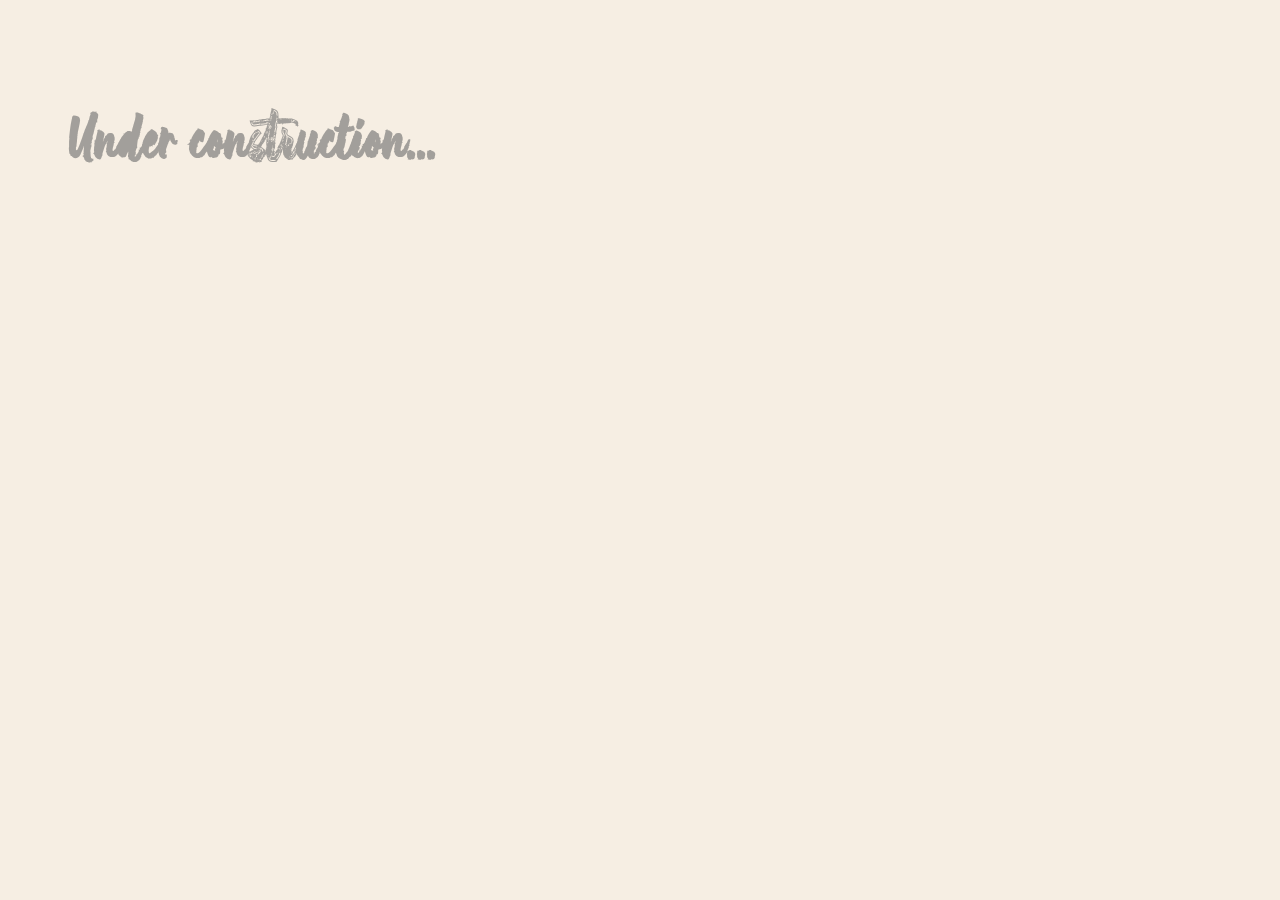
==== index.html @ b47c26f0 "Rename main page" ====
<!DOCTYPE html>
<html>
  <head>
    <title>Title</title>
    <meta charset="utf-8" />
    <meta name="viewport" content="initial-scale=1.0, width=device-width, shrink-to-fit=no"/>

    <!-- Fonts -->
    <style>
      @font-face {
         font-family: 'pimpernel';
         src: url('./static/fonts/pimpernel.otf') format('embedded-opentype'), /* Internet Explorer */
         url('./static/fonts/pimpernel.otf') format('woff2'), /* Super Modern Browsers */
         url('./static/fonts/pimpernel.otf') format('woff'), /* Pretty Modern Browsers */
         url('./static/fonts/pimpernel.otf')  format('truetype'), /* Safari, Android, iOS */
         url('./static/fonts/pimpernel.otf') format('svg'); /* Legacy iOS */
        }
      @font-face {
         font-family: 'thefridaystroke';
         src: url('./static/fonts/thefridaystroke.otf') format('embedded-opentype'), /* Internet Explorer */
         url('./static/fonts/thefridaystroke.otf') format('woff2'), /* Super Modern Browsers */
         url('./static/fonts/thefridaystroke.otf') format('woff'), /* Pretty Modern Browsers */
         url('./static/fonts/thefridaystroke.otf')  format('truetype'), /* Safari, Android, iOS */
         url('./static/fonts/thefridaystroke.otf') format('svg'); /* Legacy iOS */
        }
      @font-face {
         font-family: 'stompkind';
         src: url('./static/fonts/stompkind.otf') format('embedded-opentype'), /* Internet Explorer */
         url('./static/fonts/stompkind.otf') format('woff2'), /* Super Modern Browsers */
         url('./static/fonts/stompkind.otf') format('woff'), /* Pretty Modern Browsers */
         url('./static/fonts/stompkind.otf')  format('truetype'), /* Safari, Android, iOS */
         url('./static/fonts/stompkind.otf') format('svg'); /* Legacy iOS */
        }
      @font-face {
         font-family: 'leddotmatrix';
         src: url('./static/fonts/leddotmatrix.ttf') format('embedded-opentype'), /* Internet Explorer */
         url('./static/fonts/leddotmatrix.ttf') format('woff2'), /* Super Modern Browsers */
         url('./static/fonts/leddotmatrix.ttf') format('woff'), /* Pretty Modern Browsers */
         url('./static/fonts/leddotmatrix.ttf')  format('truetype'), /* Safari, Android, iOS */
         url('./static/fonts/leddotmatrix.ttf') format('svg'); /* Legacy iOS */
        }

    </style>
    <!-- Fonts -->


    <!-- Style -->
    <link rel="stylesheet" href="stylesheets/main.css" />
    <!-- End Style -->


  </head>
  <body>
    <header>
    </header>
    <main>
      <h1 id="under-construction"> Under construction...</h1>
    </main>

    <footer>
    </footer>

    <script src="//ajax.googleapis.com/ajax/libs/jquery/3.3.1/jquery.min.js"></script>
    <script src="main.js"></script>
  </body>
</html>
---- stylesheets/main.css ----
/* line 2, ../sass/main.scss */
body {
  font-family: pimpernel;
  background-color: #F6EEE3;
}
/* line 7, ../sass/main.scss */
body main h1#under-construction {
  font-family: thefridaystroke;
  font-size: 60px;
  color: #6C6C6C;
  opacity: 60%;
  padding: 1em;
}
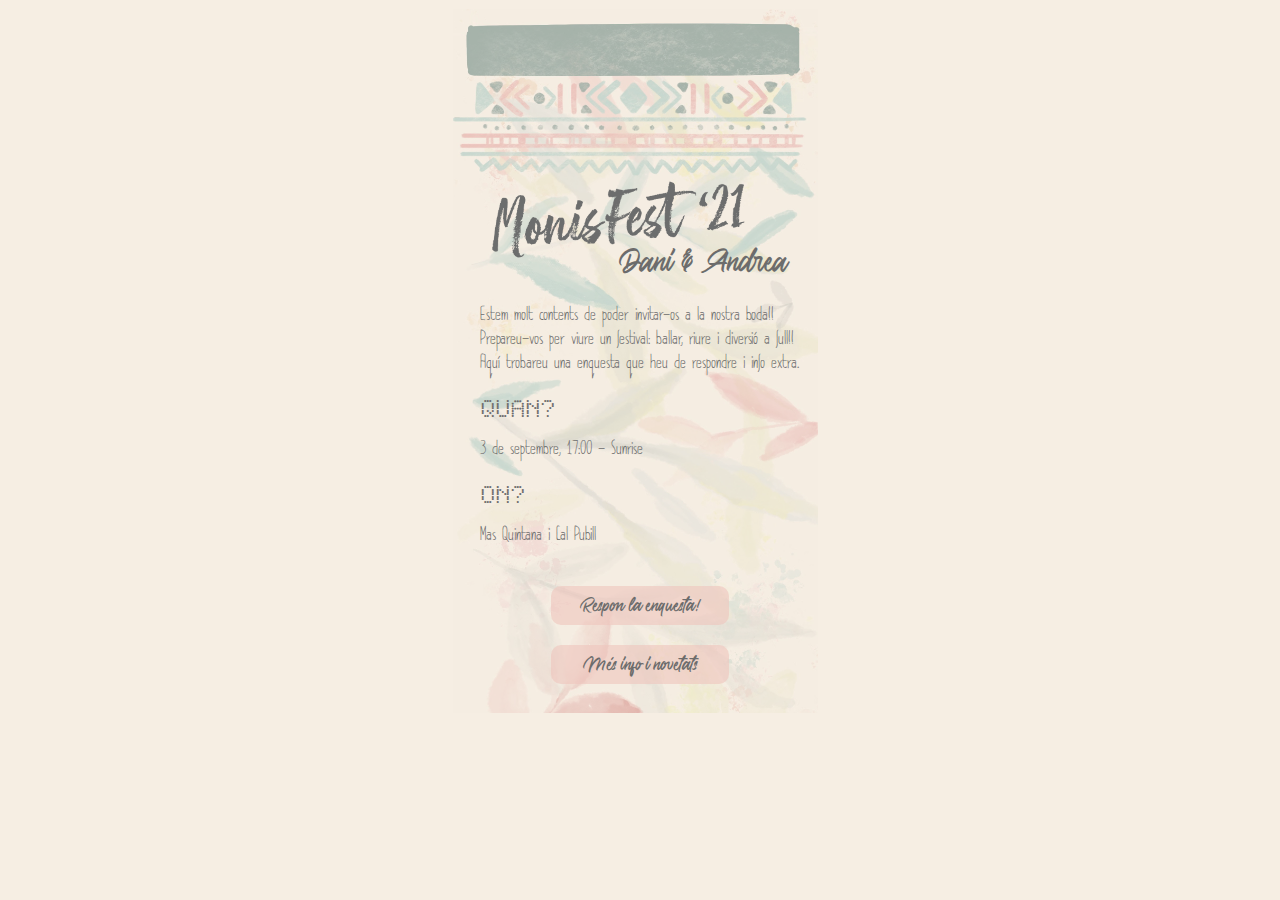
==== commit 44fd2202: "Add type=text/css to stylesheet link" ====
--- a/index.html
+++ b/index.html
@@ -1,7 +1,7 @@
 <!DOCTYPE html>
 <html>
   <head>
-    <title>Title</title>
+    <title>MonisFest'21</title>
     <meta charset="utf-8" />
     <meta name="viewport" content="initial-scale=1.0, width=device-width, shrink-to-fit=no"/>
 
@@ -45,20 +45,37 @@
 
 
     <!-- Style -->
-    <link rel="stylesheet" href="stylesheets/main.css" />
+    <link rel="stylesheet"  type="text/css" href="stylesheets/main.css"/>
     <!-- End Style -->
 
 
   </head>
   <body>
-    <header>
-    </header>
-    <main>
-      <h1 id="under-construction"> Under construction...</h1>
-    </main>
-
-    <footer>
-    </footer>
+    <div id="content-wrapper">
+      <header class="main-title">
+        <img src="./static/img/monisfest21.png" alt="MonisFest21">
+        <h2 class="stomp">Dani & Andrea</h2>
+      </header>
+      <main>
+        <p>Estem molt contents de poder invitar-os a la nostra boda!! Prepareu-vos per viure un festival: ballar, riure i diversió a full!! Aquí trobareu una enquesta que heu de respondre i info extra. </p>
+        <section>
+          <h2 class="dots">QUAN?</h2>
+          <p>3 de septembre, 17:00 - Sunrise</p>
+        </section>
+        <section>
+          <h2 class="dots">ON?</h2>
+          <p>Mas Quintana i Cal Pubill</p>
+        </section>
+        <section class="buttons">
+          <a href="form.html">Respon la enquesta!</a>
+          <a href="info.html">Més info i novetats</a>
+        </section>
+      </main>
+  
+      <footer>
+      </footer>
+  
+    </div>
 
     <script src="//ajax.googleapis.com/ajax/libs/jquery/3.3.1/jquery.min.js"></script>
     <script src="main.js"></script>
--- a/stylesheets/main.css
+++ b/stylesheets/main.css
@@ -1,13 +1,140 @@
-/* line 2, ../sass/main.scss */
+/* line 8, ../sass/main.scss */
 body {
+  background-color: #F6EEE3;
+  font-size: 18px;
   font-family: pimpernel;
-  background-color: #F6EEE3;
+  color: #6C6C6C;
 }
-/* line 7, ../sass/main.scss */
-body main h1#under-construction {
+/* line 15, ../sass/main.scss */
+body h1 {
   font-family: thefridaystroke;
   font-size: 60px;
+}
+/* line 19, ../sass/main.scss */
+body h2.dots {
+  font-size: 24px;
+  font-family: leddotmatrix;
+  font-weight: 200;
+}
+/* line 25, ../sass/main.scss */
+body h2.stomp {
+  font-size: 30px;
+  font-family: stompkind;
+  font-weight: 200;
+}
+/* line 30, ../sass/main.scss */
+body p {
+  font-family: pimpernel;
+}
+/* line 32, ../sass/main.scss */
+body p.no-top-margin {
+  margin-top: 0;
+}
+/* line 38, ../sass/main.scss */
+body div#content-wrapper {
+  position: relative;
+  width: 375px;
+  border: 1px solid #F6EEE3;
+  margin: 0 auto;
+}
+/* line 44, ../sass/main.scss */
+body div#content-wrapper #home-button {
+  position: absolute;
+  top: 20px;
+  left: 20px;
+  color: white;
+  font-family: leddotmatrix;
+  text-decoration: none;
+  cursor: pointer;
+  font-size: 30px;
+}
+/* line 55, ../sass/main.scss */
+body div#content-wrapper::after {
+  content: "";
+  background-image: url("../static/img/background.jpeg");
+  background-repeat: no-repeat;
+  background-size: 365px auto;
+  opacity: 0.5;
+  top: 0;
+  left: 0;
+  bottom: 0;
+  right: 0;
+  position: absolute;
+  z-index: -1;
+}
+/* line 69, ../sass/main.scss */
+body div#content-wrapper header {
+  display: flex;
+  flex-flow: column nowrap;
+  margin-top: 160px;
+}
+/* line 73, ../sass/main.scss */
+body div#content-wrapper header img {
+  margin: 0 auto;
+  width: 300px;
+}
+/* line 78, ../sass/main.scss */
+body div#content-wrapper header.main-title img {
+  margin-left: 10px;
+  width: 300px;
+}
+/* line 82, ../sass/main.scss */
+body div#content-wrapper header.main-title h2 {
+  margin: 0;
+  align-self: flex-end;
+  margin-top: -20px;
+  margin-right: 40px;
+}
+/* line 91, ../sass/main.scss */
+body div#content-wrapper main {
+  padding: 0.5em 1.5em;
+}
+/* line 94, ../sass/main.scss */
+body div#content-wrapper main section.buttons {
+  margin-top: 2em;
+}
+/* line 96, ../sass/main.scss */
+body div#content-wrapper main section.buttons a {
+  display: block;
+  background-color: rgba(238, 196, 188, 0.6);
+  padding: 0.5em;
+  border-radius: 10px;
+  width: 50%;
+  text-align: center;
+  margin: 20px auto;
+  text-decoration: none;
   color: #6C6C6C;
-  opacity: 60%;
-  padding: 1em;
+  cursor: pointer;
+  font-size: 18px;
+  font-family: stompkind;
+  font-weight: 200;
 }
+/* line 112, ../sass/main.scss */
+body div#content-wrapper main section.buttons a:hover {
+  background-color: #eec4bc;
+}
+/* line 118, ../sass/main.scss */
+body div#content-wrapper main form h2 {
+  margin-bottom: 10px;
+}
+/* line 121, ../sass/main.scss */
+body div#content-wrapper main form input[type=text] {
+  margin-top: 0;
+  padding: 0;
+  width: 100%;
+}
+/* line 126, ../sass/main.scss */
+body div#content-wrapper main form #radio-wrapper {
+  display: flex;
+  flex-flow: row nowrap;
+  align-items: baseline;
+  justify-content: space-evenly;
+}
+/* line 132, ../sass/main.scss */
+body div#content-wrapper main form #radio-wrapper label {
+  margin: 0 10px 0 -18px;
+}
+/* line 134, ../sass/main.scss */
+body div#content-wrapper main form section.buttons {
+  margin-top: 0;
+}
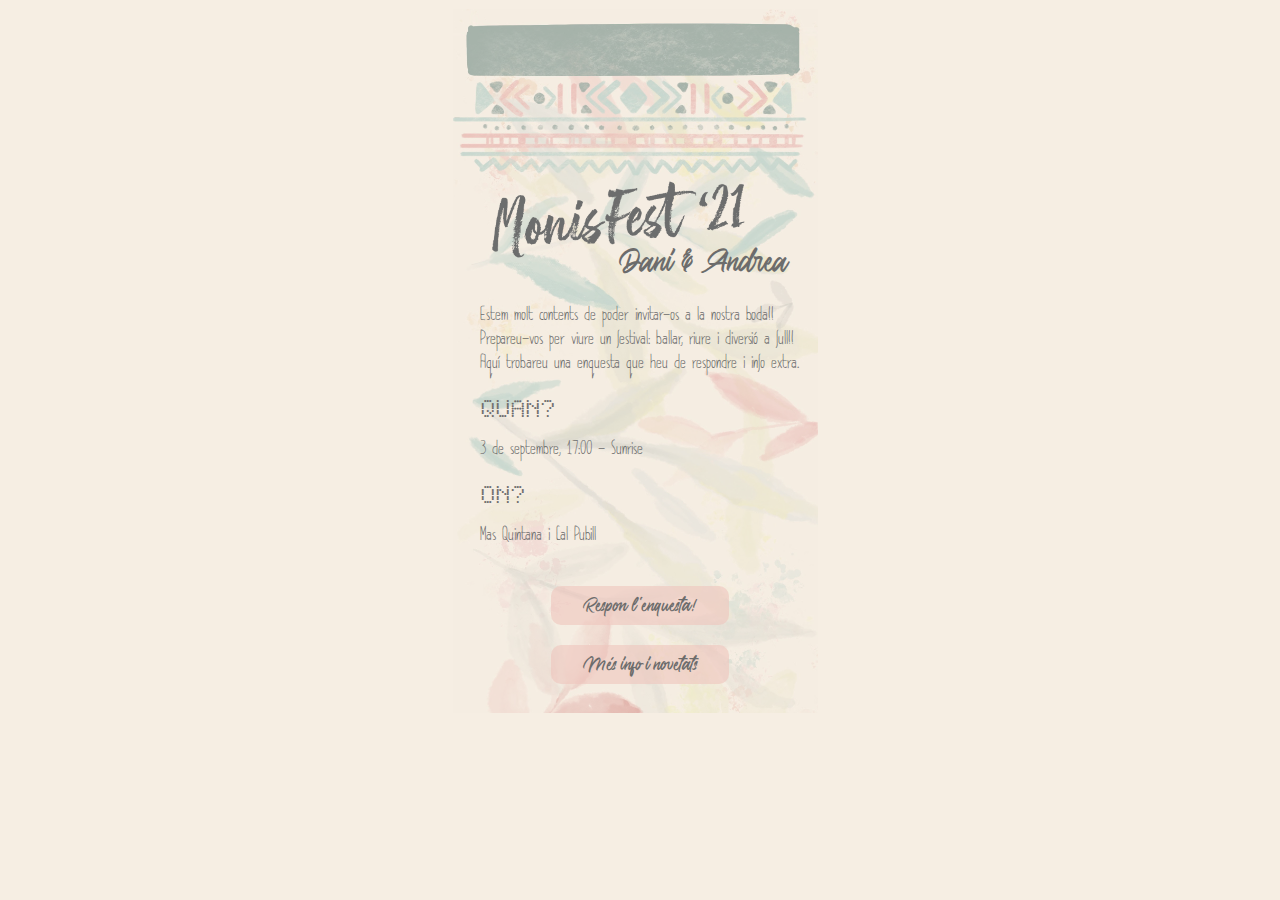
==== commit c16b6625: "Fix typos" ====
--- a/index.html
+++ b/index.html
@@ -67,7 +67,7 @@
           <p>Mas Quintana i Cal Pubill</p>
         </section>
         <section class="buttons">
-          <a href="form.html">Respon la enquesta!</a>
+          <a href="form.html">Respon l'enquesta!</a>
           <a href="info.html">Més info i novetats</a>
         </section>
       </main>
--- a/stylesheets/main.css
+++ b/stylesheets/main.css
@@ -94,7 +94,7 @@
   margin-top: 2em;
 }
 /* line 96, ../sass/main.scss */
-body div#content-wrapper main section.buttons a {
+body div#content-wrapper main section.buttons a, body div#content-wrapper main section.buttons button {
   display: block;
   background-color: rgba(238, 196, 188, 0.6);
   padding: 0.5em;
@@ -108,33 +108,34 @@
   font-size: 18px;
   font-family: stompkind;
   font-weight: 200;
+  border: none;
 }
-/* line 112, ../sass/main.scss */
-body div#content-wrapper main section.buttons a:hover {
+/* line 113, ../sass/main.scss */
+body div#content-wrapper main section.buttons a:hover, body div#content-wrapper main section.buttons button:hover {
   background-color: #eec4bc;
 }
-/* line 118, ../sass/main.scss */
+/* line 119, ../sass/main.scss */
 body div#content-wrapper main form h2 {
   margin-bottom: 10px;
 }
-/* line 121, ../sass/main.scss */
+/* line 122, ../sass/main.scss */
 body div#content-wrapper main form input[type=text] {
   margin-top: 0;
   padding: 0;
   width: 100%;
 }
-/* line 126, ../sass/main.scss */
+/* line 127, ../sass/main.scss */
 body div#content-wrapper main form #radio-wrapper {
   display: flex;
   flex-flow: row nowrap;
   align-items: baseline;
   justify-content: space-evenly;
 }
-/* line 132, ../sass/main.scss */
+/* line 133, ../sass/main.scss */
 body div#content-wrapper main form #radio-wrapper label {
   margin: 0 10px 0 -18px;
 }
-/* line 134, ../sass/main.scss */
+/* line 135, ../sass/main.scss */
 body div#content-wrapper main form section.buttons {
   margin-top: 0;
 }
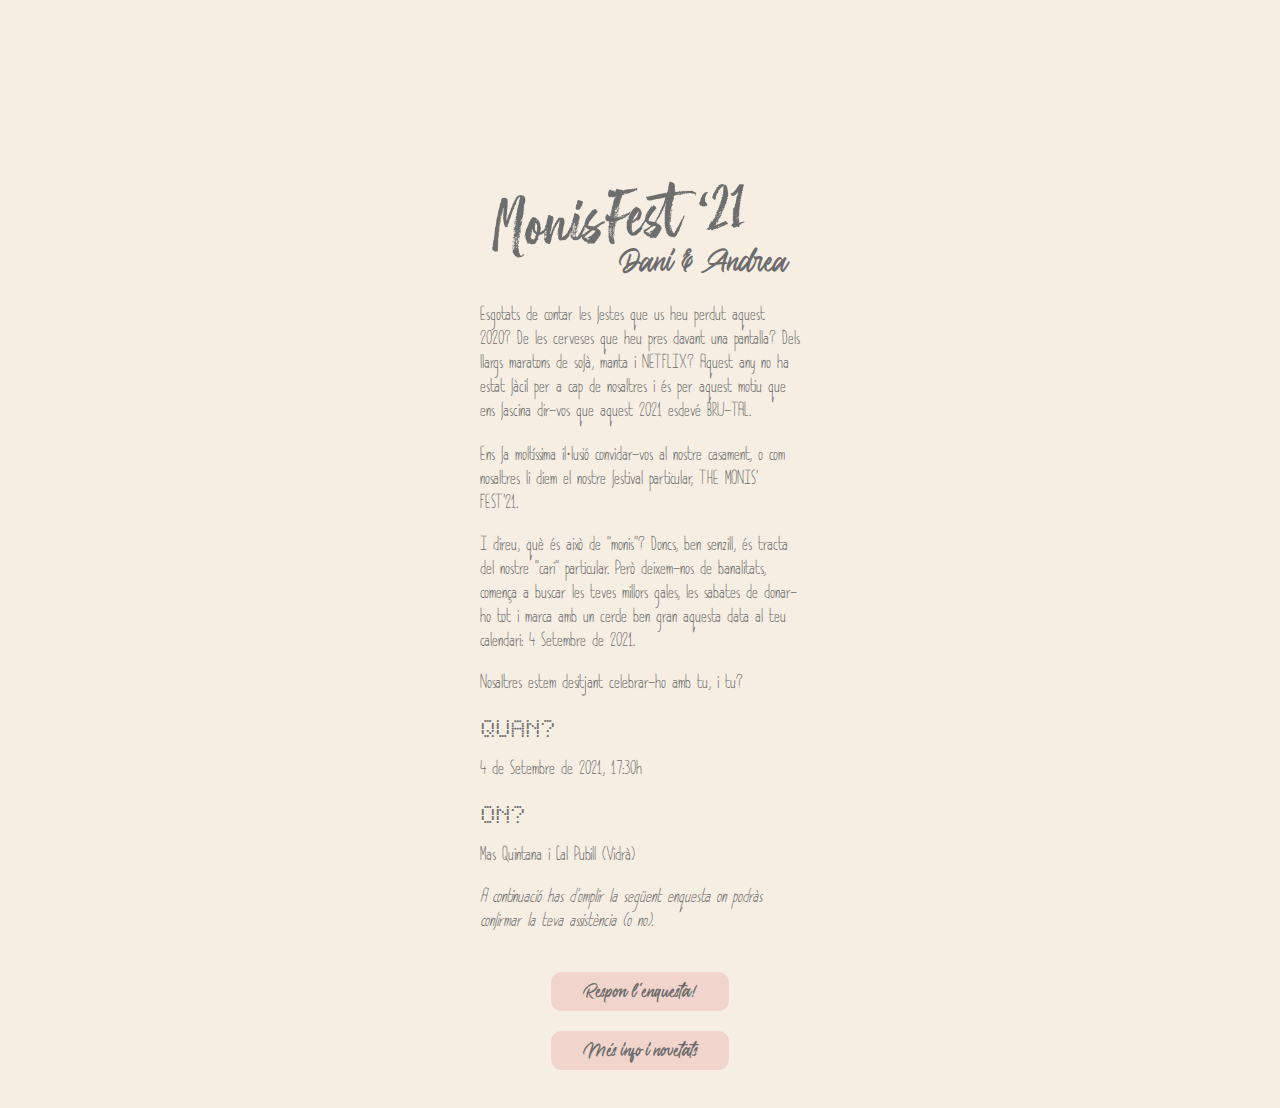
==== commit 7e529ffe: "Update text" ====
--- a/index.html
+++ b/index.html
@@ -57,15 +57,19 @@
         <h2 class="stomp">Dani & Andrea</h2>
       </header>
       <main>
-        <p>Estem molt contents de poder invitar-os a la nostra boda!! Prepareu-vos per viure un festival: ballar, riure i diversió a full!! Aquí trobareu una enquesta que heu de respondre i info extra. </p>
+        <p>Esgotats de contar les festes que us heu perdut aquest 2020? De les cerveses que heu pres davant una pantalla? Dels llargs maratons de sofà, manta i NETFLIX? Aquest any no ha estat fàcil per a cap de nosaltres i és per aquest motiu que ens fascina dir-vos que aquest 2021 esdevé BRU-TAL.</p>
+        <p>Ens fa moltíssima il·lusió convidar-vos al nostre casament, o com nosaltres li diem el nostre festival particular, THE MONIS’ FEST’21.</p>
+        <p>I direu, què és això de “monis”? Doncs, ben senzill, és tracta del nostre “cari” particular. Però deixem-nos de banalitats, comença a buscar les teves millors gales, les sabates de donar-ho tot i marca amb un cercle ben gran aquesta data al teu calendari: 4 Setembre de 2021.</p>
+        <p>Nosaltres estem desitjant celebrar-ho amb tu, i tu?</p>
         <section>
           <h2 class="dots">QUAN?</h2>
-          <p>3 de septembre, 17:00 - Sunrise</p>
+          <p>4 de Setembre de 2021, 17:30h</p>
         </section>
         <section>
           <h2 class="dots">ON?</h2>
-          <p>Mas Quintana i Cal Pubill</p>
+          <p>Mas Quintana i Cal Pubill (Vidrà)</p>
         </section>
+        <p class="note">A continuació has d’omplir la següent enquesta on podràs confirmar la teva assistència (o no).</p>
         <section class="buttons">
           <a href="form.html">Respon l'enquesta!</a>
           <a href="info.html">Més info i novetats</a>
--- a/stylesheets/main.css
+++ b/stylesheets/main.css
@@ -16,28 +16,42 @@
   font-family: leddotmatrix;
   font-weight: 200;
 }
-/* line 25, ../sass/main.scss */
+/* line 24, ../sass/main.scss */
 body h2.stomp {
   font-size: 30px;
   font-family: stompkind;
   font-weight: 200;
 }
-/* line 30, ../sass/main.scss */
+/* line 29, ../sass/main.scss */
 body p {
   font-family: pimpernel;
 }
-/* line 32, ../sass/main.scss */
+/* line 31, ../sass/main.scss */
 body p.no-top-margin {
   margin-top: 0;
 }
+/* line 35, ../sass/main.scss */
+body .centered {
+  text-align: center;
+}
 /* line 38, ../sass/main.scss */
+body .note {
+  font-style: italic;
+}
+/* line 41, ../sass/main.scss */
+body .mono {
+  font-family: 'Courier New', Courier, monospace;
+  font-size: 80%;
+  text-align: center;
+}
+/* line 48, ../sass/main.scss */
 body div#content-wrapper {
   position: relative;
   width: 375px;
   border: 1px solid #F6EEE3;
   margin: 0 auto;
 }
-/* line 44, ../sass/main.scss */
+/* line 54, ../sass/main.scss */
 body div#content-wrapper #home-button {
   position: absolute;
   top: 20px;
@@ -48,10 +62,10 @@
   cursor: pointer;
   font-size: 30px;
 }
-/* line 55, ../sass/main.scss */
+/* line 65, ../sass/main.scss */
 body div#content-wrapper::after {
   content: "";
-  background-image: url("../static/img/background.jpeg");
+  background-image: url("../static/img/background_long.png");
   background-repeat: no-repeat;
   background-size: 365px auto;
   opacity: 0.5;
@@ -62,38 +76,38 @@
   position: absolute;
   z-index: -1;
 }
-/* line 69, ../sass/main.scss */
+/* line 79, ../sass/main.scss */
 body div#content-wrapper header {
   display: flex;
   flex-flow: column nowrap;
   margin-top: 160px;
 }
-/* line 73, ../sass/main.scss */
+/* line 83, ../sass/main.scss */
 body div#content-wrapper header img {
   margin: 0 auto;
   width: 300px;
 }
-/* line 78, ../sass/main.scss */
+/* line 88, ../sass/main.scss */
 body div#content-wrapper header.main-title img {
   margin-left: 10px;
   width: 300px;
 }
-/* line 82, ../sass/main.scss */
+/* line 92, ../sass/main.scss */
 body div#content-wrapper header.main-title h2 {
   margin: 0;
   align-self: flex-end;
   margin-top: -20px;
   margin-right: 40px;
 }
-/* line 91, ../sass/main.scss */
+/* line 101, ../sass/main.scss */
 body div#content-wrapper main {
   padding: 0.5em 1.5em;
 }
-/* line 94, ../sass/main.scss */
+/* line 104, ../sass/main.scss */
 body div#content-wrapper main section.buttons {
   margin-top: 2em;
 }
-/* line 96, ../sass/main.scss */
+/* line 106, ../sass/main.scss */
 body div#content-wrapper main section.buttons a, body div#content-wrapper main section.buttons button {
   display: block;
   background-color: rgba(238, 196, 188, 0.6);
@@ -110,32 +124,48 @@
   font-weight: 200;
   border: none;
 }
-/* line 113, ../sass/main.scss */
+/* line 123, ../sass/main.scss */
 body div#content-wrapper main section.buttons a:hover, body div#content-wrapper main section.buttons button:hover {
   background-color: #eec4bc;
 }
-/* line 119, ../sass/main.scss */
+/* line 129, ../sass/main.scss */
 body div#content-wrapper main form h2 {
   margin-bottom: 10px;
 }
-/* line 122, ../sass/main.scss */
+/* line 132, ../sass/main.scss */
 body div#content-wrapper main form input[type=text] {
   margin-top: 0;
   padding: 0;
   width: 100%;
 }
-/* line 127, ../sass/main.scss */
+/* line 137, ../sass/main.scss */
 body div#content-wrapper main form #radio-wrapper {
   display: flex;
   flex-flow: row nowrap;
   align-items: baseline;
   justify-content: space-evenly;
 }
-/* line 133, ../sass/main.scss */
+/* line 143, ../sass/main.scss */
 body div#content-wrapper main form #radio-wrapper label {
-  margin: 0 10px 0 -18px;
+  margin: 0 10px 0 -4px;
 }
-/* line 135, ../sass/main.scss */
+/* line 145, ../sass/main.scss */
 body div#content-wrapper main form section.buttons {
   margin-top: 0;
 }
+/* line 148, ../sass/main.scss */
+body div#content-wrapper main section.contact {
+  padding: 1em 0;
+  text-align: center;
+}
+/* line 152, ../sass/main.scss */
+body div#content-wrapper main section.contact div img {
+  height: 14px;
+  margin-right: 4px;
+  color: red;
+}
+/* line 157, ../sass/main.scss */
+body div#content-wrapper main section.contact div a {
+  text-decoration: none;
+  color: #6C6C6C;
+}
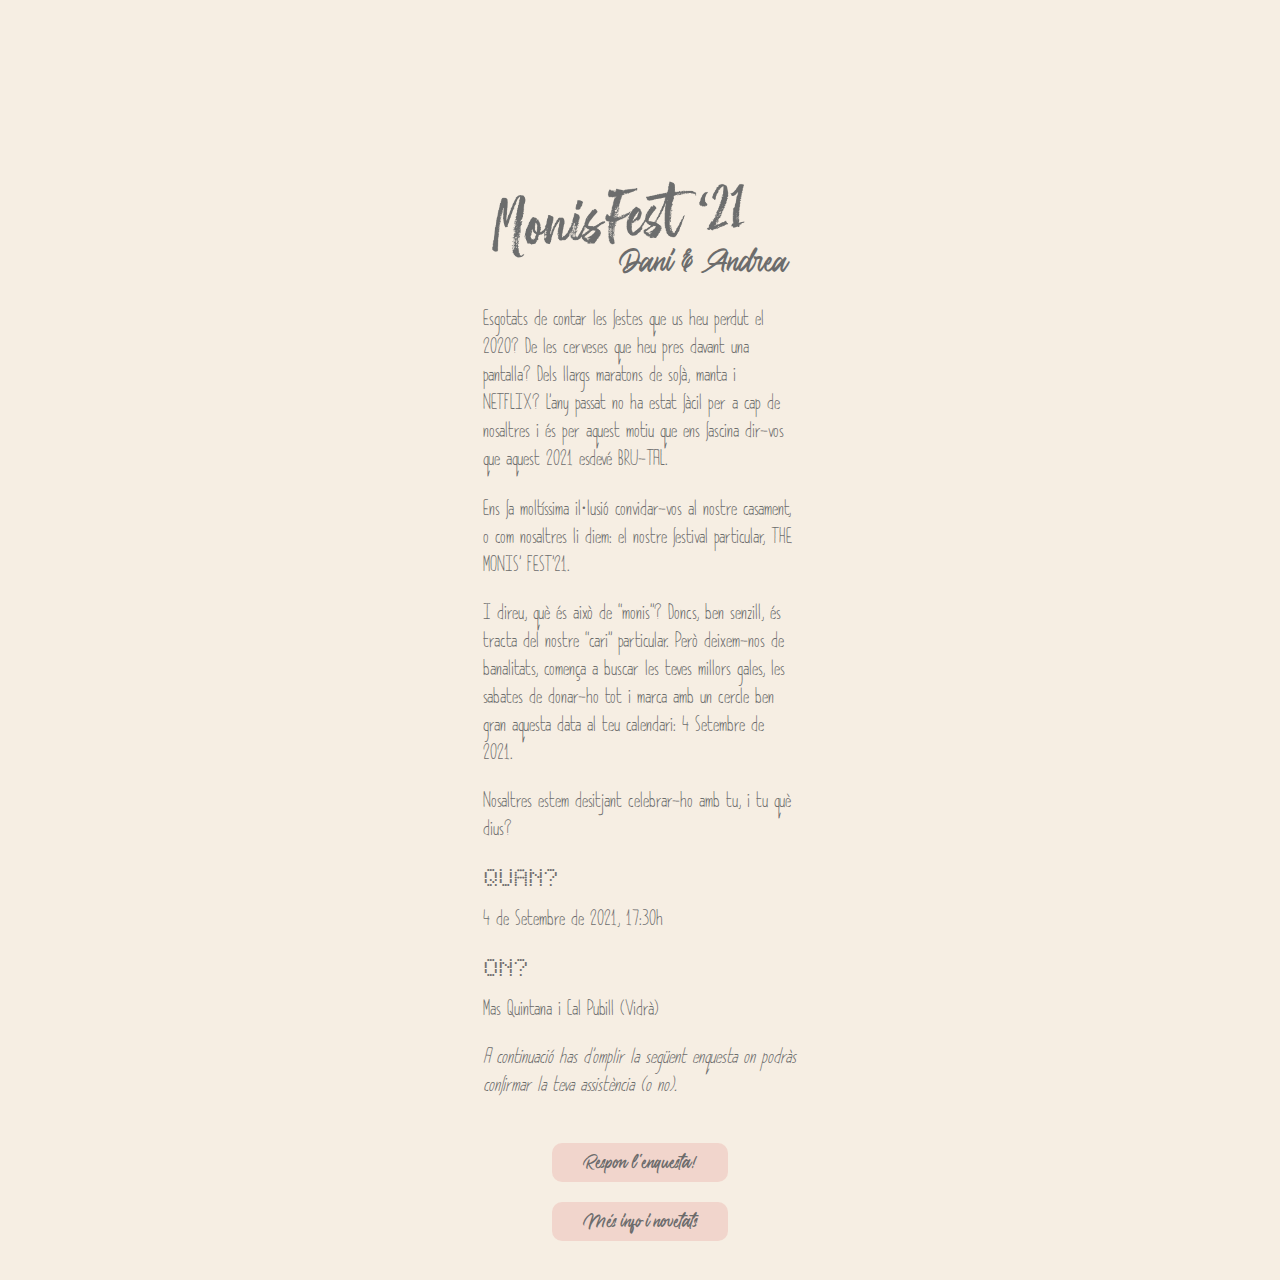
==== commit 11eaf57f: "Fix typos" ====
--- a/index.html
+++ b/index.html
@@ -57,10 +57,10 @@
         <h2 class="stomp">Dani & Andrea</h2>
       </header>
       <main>
-        <p>Esgotats de contar les festes que us heu perdut aquest 2020? De les cerveses que heu pres davant una pantalla? Dels llargs maratons de sofà, manta i NETFLIX? Aquest any no ha estat fàcil per a cap de nosaltres i és per aquest motiu que ens fascina dir-vos que aquest 2021 esdevé BRU-TAL.</p>
-        <p>Ens fa moltíssima il·lusió convidar-vos al nostre casament, o com nosaltres li diem el nostre festival particular, THE MONIS’ FEST’21.</p>
+        <p>Esgotats de contar les festes que us heu perdut el 2020? De les cerveses que heu pres davant una pantalla? Dels llargs maratons de sofà, manta i NETFLIX? L'any passat no ha estat fàcil per a cap de nosaltres i és per aquest motiu que ens fascina dir-vos que aquest 2021 esdevé BRU-TAL.</p>
+        <p>Ens fa moltíssima il·lusió convidar-vos al nostre casament, o com nosaltres li diem: el nostre festival particular, THE MONIS’ FEST’21.</p>
         <p>I direu, què és això de “monis”? Doncs, ben senzill, és tracta del nostre “cari” particular. Però deixem-nos de banalitats, comença a buscar les teves millors gales, les sabates de donar-ho tot i marca amb un cercle ben gran aquesta data al teu calendari: 4 Setembre de 2021.</p>
-        <p>Nosaltres estem desitjant celebrar-ho amb tu, i tu?</p>
+        <p>Nosaltres estem desitjant celebrar-ho amb tu, i tu què dius?</p>
         <section>
           <h2 class="dots">QUAN?</h2>
           <p>4 de Setembre de 2021, 17:30h</p>
--- a/stylesheets/main.css
+++ b/stylesheets/main.css
@@ -1,7 +1,7 @@
 /* line 8, ../sass/main.scss */
 body {
   background-color: #F6EEE3;
-  font-size: 18px;
+  font-size: 20px;
   font-family: pimpernel;
   color: #6C6C6C;
 }
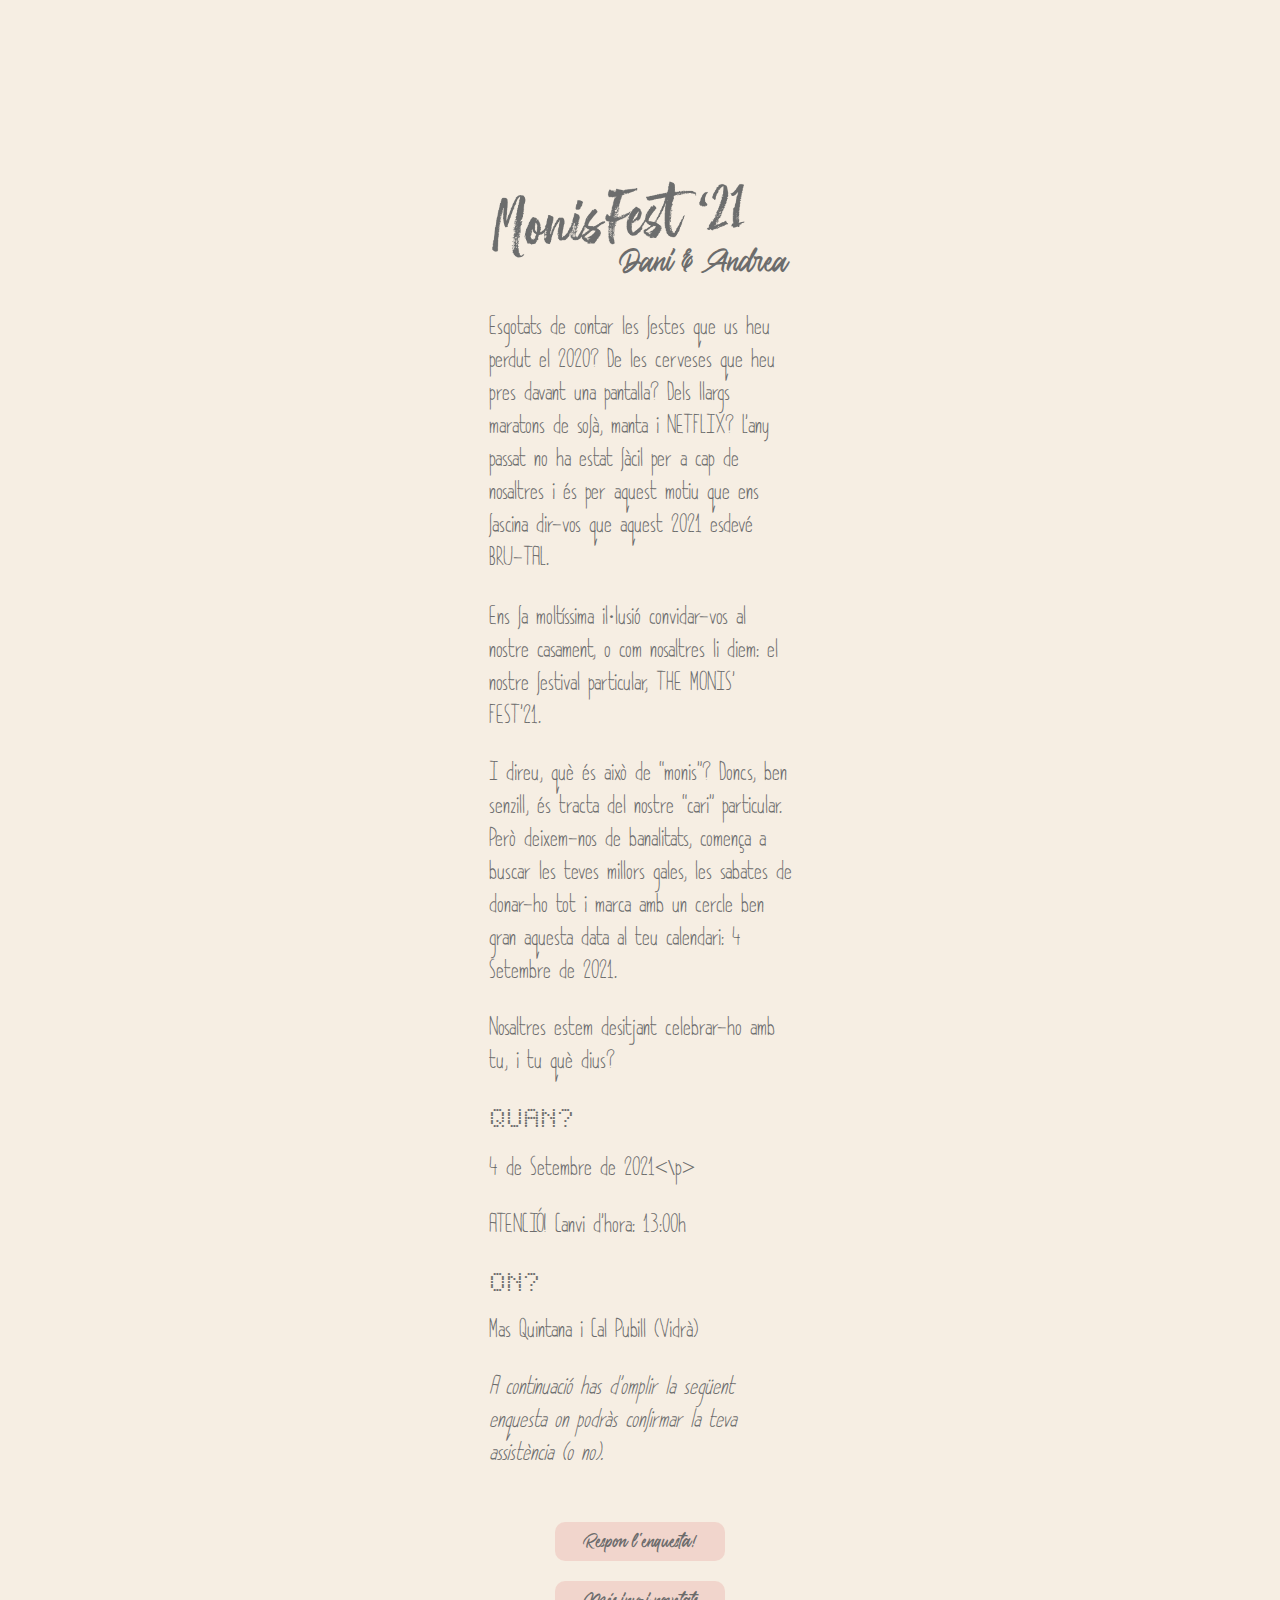
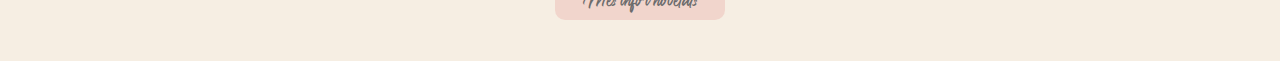
==== commit 46f7b6a6: "Update hour" ====
--- a/index.html
+++ b/index.html
@@ -63,7 +63,8 @@
         <p>Nosaltres estem desitjant celebrar-ho amb tu, i tu què dius?</p>
         <section>
           <h2 class="dots">QUAN?</h2>
-          <p>4 de Setembre de 2021, 17:30h</p>
+          <p>4 de Setembre de 2021<\p>
+          <p>ATENCIÓ! Canvi d'hora: 13:00h</p>
         </section>
         <section>
           <h2 class="dots">ON?</h2>
--- a/stylesheets/main.css
+++ b/stylesheets/main.css
@@ -1,7 +1,7 @@
 /* line 8, ../sass/main.scss */
 body {
   background-color: #F6EEE3;
-  font-size: 20px;
+  font-size: 24px;
   font-family: pimpernel;
   color: #6C6C6C;
 }
@@ -12,7 +12,7 @@
 }
 /* line 19, ../sass/main.scss */
 body h2.dots {
-  font-size: 24px;
+  font-size: 26px;
   font-family: leddotmatrix;
   font-weight: 200;
 }
@@ -41,17 +41,18 @@
 /* line 41, ../sass/main.scss */
 body .mono {
   font-family: 'Courier New', Courier, monospace;
-  font-size: 80%;
+  font-size: 70%;
   text-align: center;
+  margin-top: -18px;
 }
-/* line 48, ../sass/main.scss */
+/* line 49, ../sass/main.scss */
 body div#content-wrapper {
   position: relative;
   width: 375px;
   border: 1px solid #F6EEE3;
   margin: 0 auto;
 }
-/* line 54, ../sass/main.scss */
+/* line 55, ../sass/main.scss */
 body div#content-wrapper #home-button {
   position: absolute;
   top: 20px;
@@ -62,7 +63,7 @@
   cursor: pointer;
   font-size: 30px;
 }
-/* line 65, ../sass/main.scss */
+/* line 66, ../sass/main.scss */
 body div#content-wrapper::after {
   content: "";
   background-image: url("../static/img/background_long.png");
@@ -76,38 +77,42 @@
   position: absolute;
   z-index: -1;
 }
-/* line 79, ../sass/main.scss */
+/* line 80, ../sass/main.scss */
 body div#content-wrapper header {
   display: flex;
   flex-flow: column nowrap;
   margin-top: 160px;
 }
-/* line 83, ../sass/main.scss */
+/* line 84, ../sass/main.scss */
 body div#content-wrapper header img {
   margin: 0 auto;
   width: 300px;
 }
-/* line 88, ../sass/main.scss */
+/* line 89, ../sass/main.scss */
 body div#content-wrapper header.main-title img {
   margin-left: 10px;
   width: 300px;
 }
-/* line 92, ../sass/main.scss */
+/* line 93, ../sass/main.scss */
 body div#content-wrapper header.main-title h2 {
   margin: 0;
   align-self: flex-end;
   margin-top: -20px;
   margin-right: 40px;
 }
-/* line 101, ../sass/main.scss */
+/* line 102, ../sass/main.scss */
 body div#content-wrapper main {
   padding: 0.5em 1.5em;
 }
-/* line 104, ../sass/main.scss */
+/* line 105, ../sass/main.scss */
 body div#content-wrapper main section.buttons {
   margin-top: 2em;
 }
 /* line 106, ../sass/main.scss */
+body div#content-wrapper main section.buttons.no-top-margin {
+  margin-top: 0;
+}
+/* line 110, ../sass/main.scss */
 body div#content-wrapper main section.buttons a, body div#content-wrapper main section.buttons button {
   display: block;
   background-color: rgba(238, 196, 188, 0.6);
@@ -124,48 +129,59 @@
   font-weight: 200;
   border: none;
 }
-/* line 123, ../sass/main.scss */
+/* line 127, ../sass/main.scss */
 body div#content-wrapper main section.buttons a:hover, body div#content-wrapper main section.buttons button:hover {
   background-color: #eec4bc;
 }
-/* line 129, ../sass/main.scss */
+/* line 133, ../sass/main.scss */
 body div#content-wrapper main form h2 {
   margin-bottom: 10px;
 }
-/* line 132, ../sass/main.scss */
+/* line 136, ../sass/main.scss */
 body div#content-wrapper main form input[type=text] {
   margin-top: 0;
   padding: 0;
   width: 100%;
 }
-/* line 137, ../sass/main.scss */
+/* line 141, ../sass/main.scss */
 body div#content-wrapper main form #radio-wrapper {
   display: flex;
   flex-flow: row nowrap;
   align-items: baseline;
   justify-content: space-evenly;
 }
-/* line 143, ../sass/main.scss */
+/* line 147, ../sass/main.scss */
 body div#content-wrapper main form #radio-wrapper label {
   margin: 0 10px 0 -4px;
 }
-/* line 145, ../sass/main.scss */
+/* line 149, ../sass/main.scss */
 body div#content-wrapper main form section.buttons {
   margin-top: 0;
 }
-/* line 148, ../sass/main.scss */
+/* line 152, ../sass/main.scss */
 body div#content-wrapper main section.contact {
-  padding: 1em 0;
   text-align: center;
 }
-/* line 152, ../sass/main.scss */
+/* line 154, ../sass/main.scss */
+body div#content-wrapper main section.contact p {
+  margin-bottom: 10px;
+}
+/* line 158, ../sass/main.scss */
 body div#content-wrapper main section.contact div img {
   height: 14px;
   margin-right: 4px;
   color: red;
 }
-/* line 157, ../sass/main.scss */
+/* line 163, ../sass/main.scss */
 body div#content-wrapper main section.contact div a {
   text-decoration: none;
   color: #6C6C6C;
 }
+/* line 170, ../sass/main.scss */
+body div#content-wrapper main ul {
+  margin: -20px auto;
+}
+/* line 173, ../sass/main.scss */
+body div#content-wrapper main ul li a {
+  color: #6C6C6C;
+}
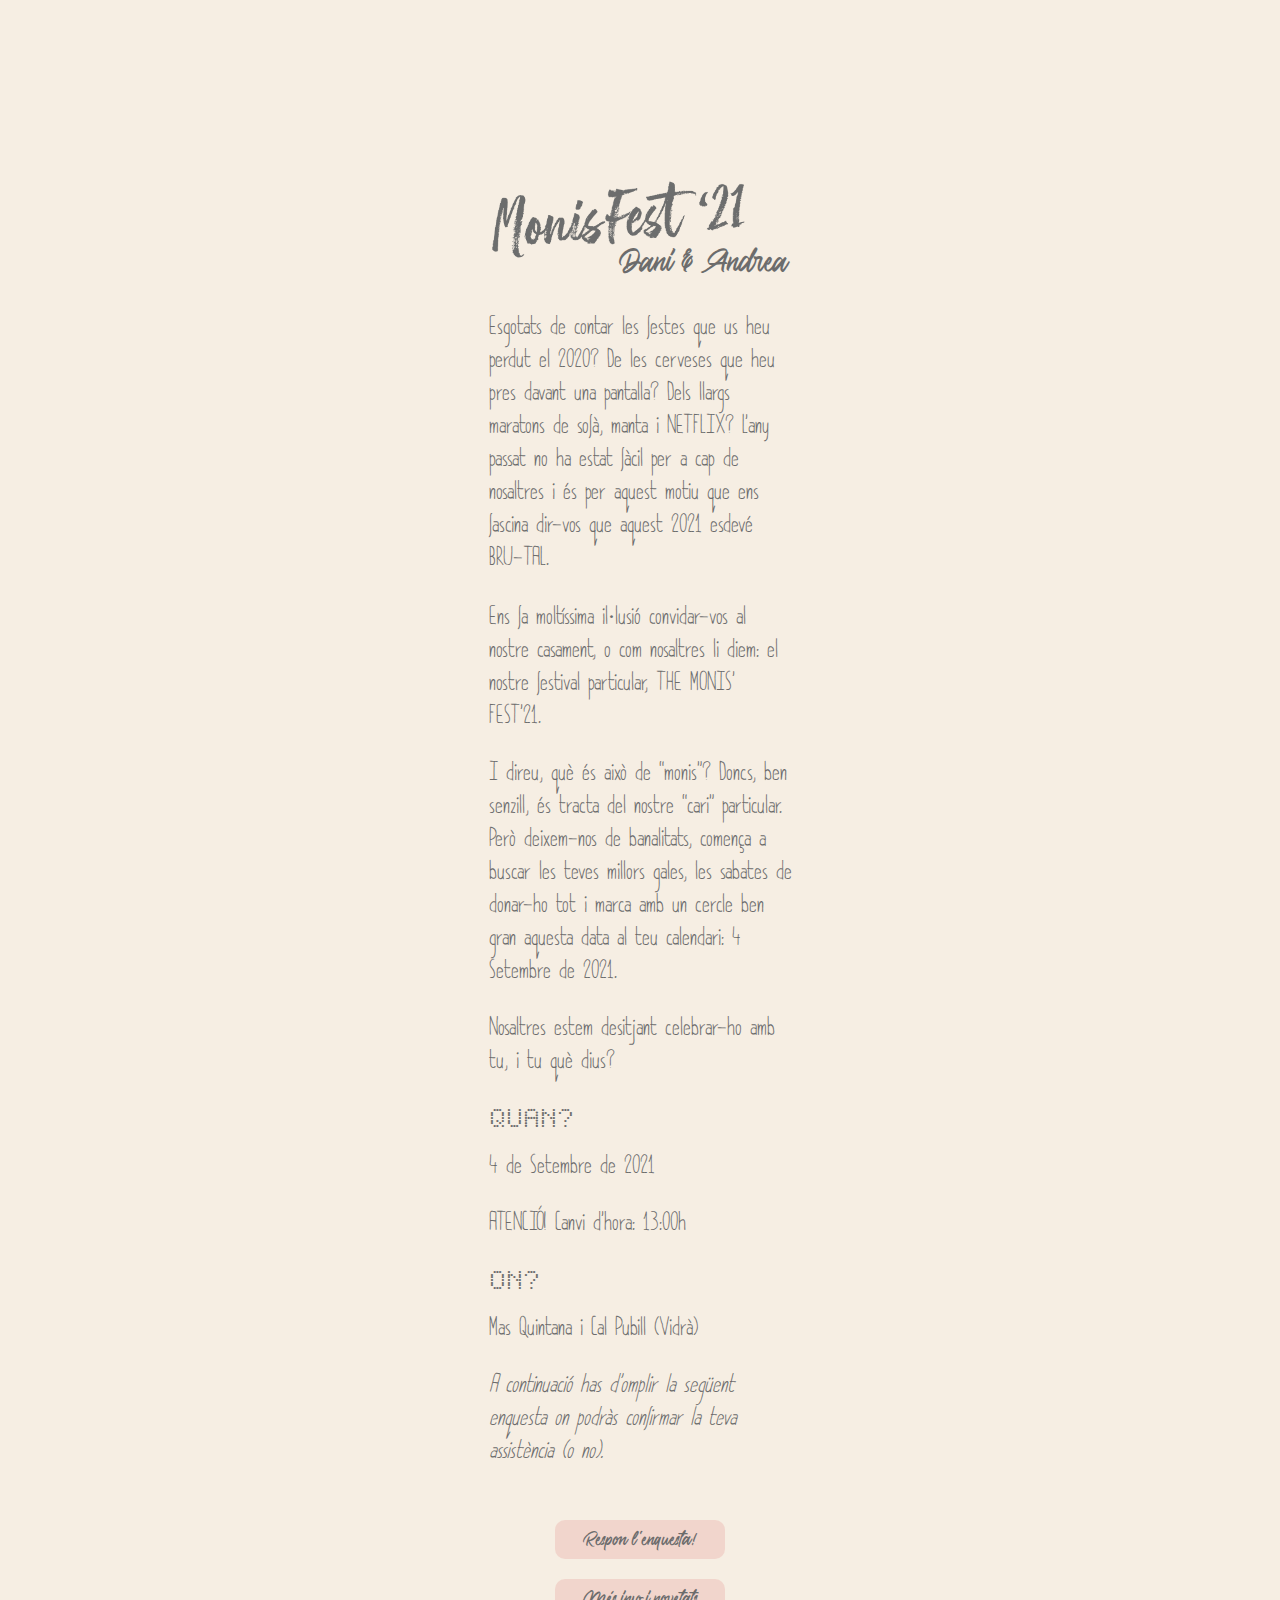
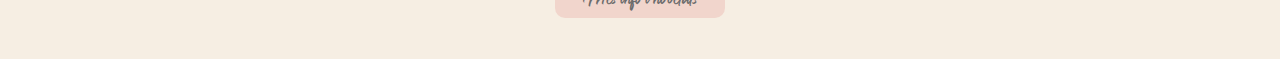
==== commit 0188cc59: "Fix typo" ====
--- a/index.html
+++ b/index.html
@@ -63,7 +63,7 @@
         <p>Nosaltres estem desitjant celebrar-ho amb tu, i tu què dius?</p>
         <section>
           <h2 class="dots">QUAN?</h2>
-          <p>4 de Setembre de 2021<\p>
+          <p>4 de Setembre de 2021</p>
           <p>ATENCIÓ! Canvi d'hora: 13:00h</p>
         </section>
         <section>
